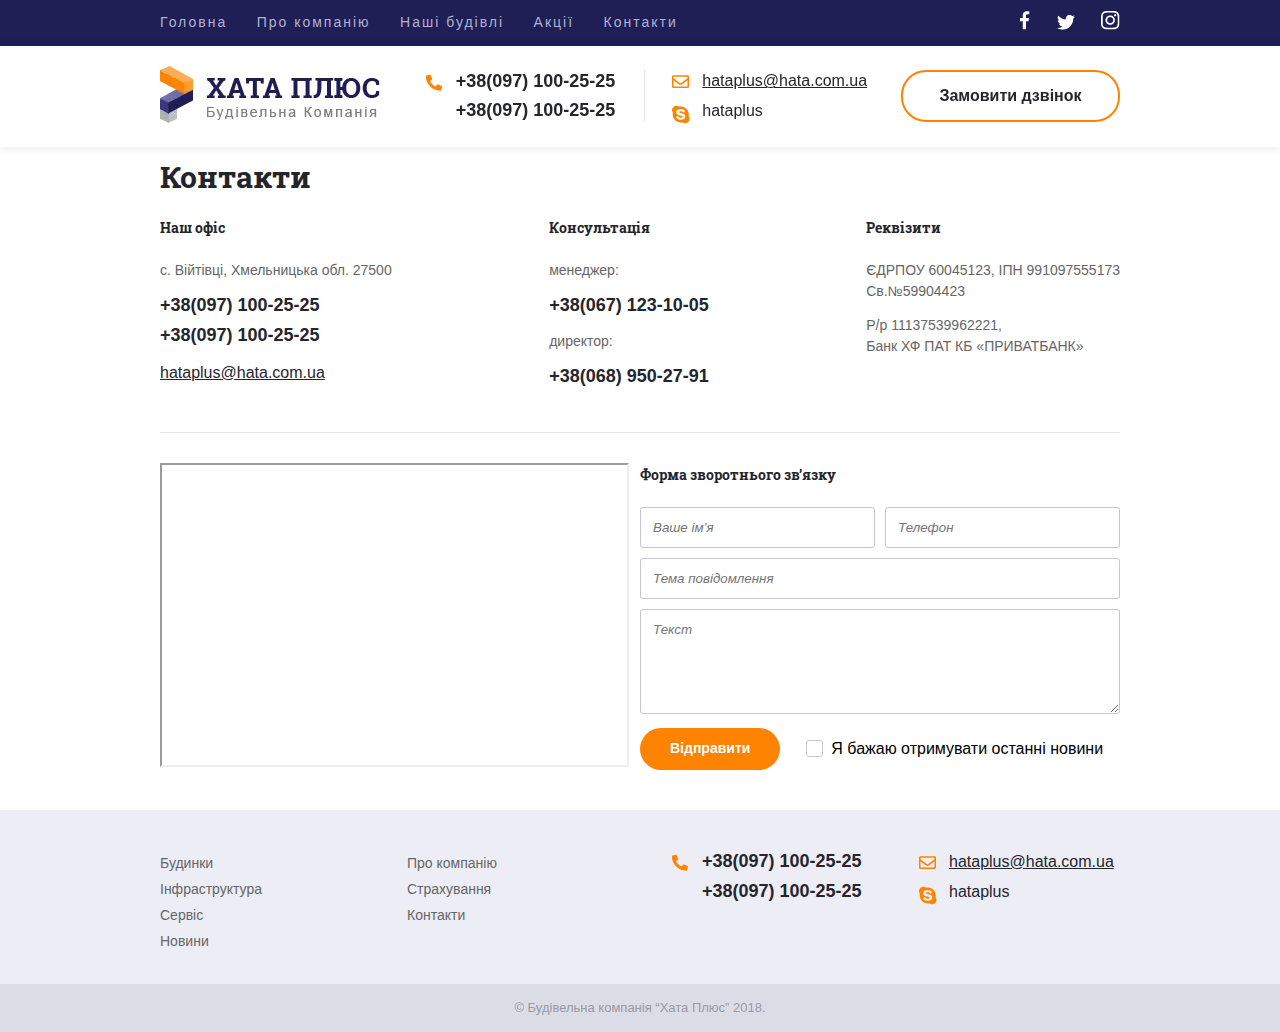
==== contact.html @ 56afaeb7 "forms done" ====
<!DOCTYPE html>
<html lang="en">

<head>
    <meta charset="UTF-8">
    <meta http-equiv="X-UA-Compatible" content="IE=edge">
    <meta name="viewport" content="width=device-width, initial-scale=1.0">
    <title>Хата Плюс Будівельна Компанія Офіційний Сайт Компанії</title>
    <link rel="preconnect" href="https://fonts.googleapis.com">
    <link rel="preconnect" href="https://fonts.gstatic.com" crossorigin>
    <link href="https://fonts.googleapis.com/css2?family=Roboto+Slab:wght@700&display=swap" rel="stylesheet">
    <link rel="stylesheet" href="style/style.css">
</head>

<body>
    <header class="container">
        <nav class="wrapper menu flex-between">
            <ul class="main-menu">
                <li><a href="index.html">Головна</a></li>
                <li><a href="#">Про компанію</a></li>
                <li><a href="price.html">Наші будівлі</a></li>
                <li><a href="#">Акції</a></li>
                <li><a href="contact.html">Контакти</a></li>
            </ul>
            <ul class="social-networks">
                <li><a href="#" class="fb"></a></li>
                <li><a href="#" class="tw"></a></li>
                <li><a href="#" class="inst"></a></li>
            </ul>
        </nav>
    </header>
    <div class="shadow">
        <div class="contact wrapper flex-between">
            <picture class="colum">
                <source srcset="style/img/logo.webp" type="image/webp">
                <img src="style/img/logo.png" alt="Компанія Хата Плюс">
            </picture>
            <div class="phone stick colum">
                <p><a class="tel icon" href="tel:+380971002525">+38(097) 100-25-25</a></p>
                <p><a href="tel:+380971002525">+38(097) 100-25-25</a></p>
            </div>
            <div class="mail colum">
                <p><a class="e-mail icon" href="mailto:hataplus@hata.com.ua">hataplus@hata.com.ua</a></p>
                <p><a class="skype icon" href="skype:skypenick">hataplus</a></p>
            </div>
            <a href="#" class="call-back colum">Замовити дзвінок</a>
        </div>
    </div>
    <main class="wrapper">
        <div class="main-contact">
            <h1>Контакти</h1>
            <div class="flex-between contact-page">
                <div class="gray-text">
                    <h2>Наш офіс</h2>
                    <p>с. Війтівці, Хмельницька обл. 27500</p>
                    <div class="phone contact-phone">
                        <p><a href="tel:+380971002525">+38(097) 100-25-25</a></p>
                        <p><a href="tel:+380971002525">+38(097) 100-25-25</a></p>
                    </div>
                    <p><a class="contact-mail" href="mailto:hataplus@hata.com.ua">hataplus@hata.com.ua</a></p>
                </div>
                <div class="gray-text">
                    <h2>Консультація</h2>
                    <p>менеджер:</p>
                    <p class="phone contact-phone"><a href="tel:+380671231005">+38(067) 123-10-05</a></p>
                    <p>директор:</p>
                    <p class="phone contact-phone"><a href="tel:+380689502791">+38(068) 950-27-91</a></p>
                </div>
                <div class="gray-text">
                    <h2>Реквізити</h2>
                    <p>ЄДРПОУ 60045123, ІПН 991097555173
                        <br>Св.№59904423</p>
                    <p>Р/р 11137539962221,
                        <br>Банк ХФ ПАТ КБ «ПРИВАТБАНК»</p>
                </div>
            </div>
            <hr>
            <div class="flex-between">
                <iframe src="https://www.google.com/maps/d/embed?mid=1ptqfVAoc7JudJpXL9x1p2py5NMaQnP8&ehbc=2E312F"
                    width="465" height="300"></iframe>
                <div class="form">
                    <h2>Форма зворотнього зв’язку</h2>
                    <form method="post" action="php.php">
                        <div class="flex-form mb10">
                            <label for="formName"><input id="formName" type="text" class="input-style" placeholder="Ваше ім’я"></label>
                            <label for="formTel"><input id="formTel" type="text" class="input-style" placeholder="Телефон"></label>
                        </div>
                        <label for="formTopic"><input id="formTopic" type="text" class="input-style mb10" placeholder="Тема повідомлення"></label>
                        <label for="formText"><textarea id="formText"  name="" class="input-style mb10" placeholder="Текст"></textarea></label>
                        <div class="flex-form">
                            <input type="submit" value="Відправити" class="submit">
                            <input id="check" type="checkbox" class="check-style" checked>
                            <label for="check" class="checkbox-margin">Я бажаю отримувати останні новини</label>
                        </div>
                    </form>
                </div>
            </div>
        </div>

    </main>
    <footer>
        <div class="navigation">
            <div class="wrapper footer flex-between">
                <ul class="colum">
                    <li>
                        <a href="#">Будинки</a>
                    </li>
                    <li>
                        <a href="#">Інфраструктура</a>
                    </li>
                    <li>
                        <a href="#">Сервіс</a>
                    </li>
                    <li>
                        <a href="#">Новини</a>
                    </li>
                </ul>
                <ul class="colum">
                    <li>
                        <a href="#">Про компанію</a>
                    </li>
                    <li>
                        <a href="#">Страхування</a>
                    </li>
                    <li>
                        <a href="#">Контакти</a>
                    </li>
                </ul>
                <div class="phone colum">
                    <p><a class="tel icon" href="tel:+380971002525">+38(097) 100-25-25</a></p>
                    <p><a href="tel:+380971002525">+38(097) 100-25-25</a></p>
                </div>
                <div class="mail colum">
                    <p><a class="e-mail icon" href="mailto:hataplus@hata.com.ua">hataplus@hata.com.ua</a></p>
                    <p><a class="skype icon" href="skype:skypenick">hataplus</a></p>
                </div>
            </div>
        </div>
        <p class="copyright">© Будівельна компанія “Хата Плюс” 2018.</p>
    </footer>

</body>

</html>
---- style/style.css ----
body {
    margin: 0;
    font-family: "Arial";
    cursor: url('cursor.cur'), auto;
}

hr {
    margin: 30px 0;
    border: none;
    border-top: 1px solid #e4e4ec;
}

sup {
    font-size: 0.6em;
}

input,
select,
textarea {
    box-sizing: border-box;
}

textarea {
    min-height: 105px;
    max-height: 200px;
    font-family: "Arial";
    resize: vertical;
}

.shadow {
    filter: drop-shadow(0 0 5px rgba(0, 0, 0, 0.1));
    background-color: #ffffff;
}

.wrapper {
    margin: 0 auto;
    max-width: 960px;
}

.mb10 {
    margin-bottom: 10px;
}

.flex-between {
    display: flex;
    justify-content: space-between;
}

.container {
    background-color: #1f1f56;
    padding: 11px 0;
}

.colum {
    min-width: 219px;
    box-sizing: border-box;
}

.menu ul {
    margin: 0;
    padding: 0;
}

.menu li {
    display: inline-block;
}

.menu li:hover>a {
    color: #fd8300;
}

.menu a {
    font-size: 14px;
    letter-spacing: 2px;
    line-height: 1.71em;
    color: #b1b1d2;
    text-decoration: none;
}

.main-menu li {
    margin-right: 25px;
}

.social-networks li {
    margin-left: 22px;
}

.social-networks a {
    display: block;
    background: url(img/sprite.png) no-repeat;
}

a.fb {
    height: 19px;
    width: 10px;
    background-position: 0 0;
}

a.fb:hover {
    background-position: 0 -21px;
}

a.tw {
    height: 15px;
    width: 18px;
    background-position: -12px 0;
}

a.tw:hover {
    background-position: -12px -21px;
}

a.inst {
    height: 19px;
    width: 19px;
    background-position: -32px 0;
}

a.inst:hover {
    background-position: -32px -21px;
}

.contact {
    padding: 20px 0;
    align-items: center;
}

.icon {
    position: relative;
}

.icon::before {
    content: '';
    position: absolute;
    top: 3px;
    left: -30px;
    background-image: url(img/sprite.png);
}

.tel::before {
    height: 17px;
    width: 16px;
    background-position: -53px 0;
}

.e-mail::before {
    height: 13px;
    width: 17px;
    background-position: -71px 0;
}

.skype::before {
    height: 19px;
    width: 18px;
    background-position: -90px 0;
}

.phone,
.mail {
    padding-left: 48px;
}

.phone p {
    margin: 0;
}

.phone p:first-child,
.mail p:first-child {
    margin-bottom: 6px;    
}

.phone a {
    font-size: 18px;
    line-height: 1.33em;
    color: #25252c;
    font-weight: bold;
    text-decoration: none;
}

.contact-phone {
    padding: 0;
}

.stick {
    position: relative;
}

.stick::before {
    content: "";
    position: absolute;
    right: -18px;
    width: 1px;
    height: 51px;
    background-color: #e4e4ec;    
}

.mail p {
    margin: 0;
}

.mail a {
    font-size: 16px;
    line-height: 1.5em;
    text-decoration: underline;
    color: #25252c;
}

a.skype {
    text-decoration: none;
}

.call-back {
    padding: 12px 25px;
    font-size: 16px;
    line-height: 1.5em;
    color: #25252c;
    font-weight: bold;
    border-radius: 25px;
    background-color: #ffffff;
    border: 2px solid #fd8300;
    text-align: center;
    text-decoration: none;
    transition: all 0.2s ease;
}

.call-back:hover {
    color: #fff;
    background-color: #fd8300;
    border: 2px solid #1f1f56;
}

.img-text {
    padding-top: 55px;
    padding-bottom: 40px;
    background-image: url(img/Rectangle.png);
    background-size: cover;
}

.img-text p {
    margin: 0;
}

.img-text b {
    font-size: 24px;
    line-height: 1em;
    color: #fd8300;
    font-family: "Arial";
}

.head {
    font-size: 30px;
    letter-spacing: 2px;
    text-transform: uppercase;
    color: #fff;
    font-weight: 700;
    font-family: "Roboto Slab";
    text-align: center;

}

.text {
    font-size: 14px;
    line-height: 1.71em;
    color: #fff;
    font-family: "Arial";
    text-align: center;
}

.price {
    font-size: 40px;
    color: #fd8300;
    font-weight: bold;
    font-family: "Arial";
    text-align: center;

}

h1 {
    margin-top: 10px;
    font-size: 30px;
    color: #24242b;
    font-weight: 700;
    font-family: "Roboto Slab";
}


.main-wrapper {
    padding: 35px 0 40px;
    column-gap: 28px;
}

.about p {
    font-size: 14px;
    line-height: 1.71em;
    color: #666666;
    font-family: "Arial";
}

.about a {
    font-size: 14px;
    line-height: 1.71em;
    color: #fd8300;
    text-decoration: underline;
    font-weight: bold;
    font-family: "Arial";
}

.about a:hover {
    color: #25252c;
    text-decoration: none;
}

.category nav {
    position: sticky;
    top: 35px;
    border-radius: 3px;
    overflow: hidden;
}

.category p {
    margin: 0;
    padding: 14px;
    width: 220px;
    font-size: 16px;
    line-height: 1.5em;
    color: #fff;
    font-weight: 700;
    font-family: "Roboto Slab";
    background-color: #1f1f56;
}

.category ul {
    margin: 0;
    padding: 0;
    list-style: none;
}

.category li {
    position: relative;
}

.category a {
    display: block;
    padding: 10px;
    background-color: #e4e4ec;
    font-size: 14px;
    line-height: 1.71em;
    color: #25252c;
    font-family: "Arial";
    text-decoration: none;
}

.category li:hover>a {
    color: #fff;
    background-color: #fd8300;
}

.category li:hover .category-in {
    display: block;
}

.aside-menu>li+li {
    border-top: 1px solid #cecedd;
}

.aside-menu>li::before {
    content: "";
    position: absolute;
    right: 12px;
    top: 17px;
    width: 7px;
    height: 7px;
    border-bottom: 2px solid #666666;
    border-right: 2px solid #666666;
    box-sizing: border-box;
    transform: rotate(-45deg);
}

.aside-menu>li:hover::before {
    transform: rotate(45deg);
    border-color: #ffffff;

}

.category-in {
    display: none;
}

.category-in li a {
    padding-left: 30px;
    font-size: 14px;
    line-height: 1.71em;
    color: #666666;
    font-family: "Arial";
}

.category-in li a:hover {
    background-color: #cecedd;
    color: #666666;


}

.popular {
    font-size: 24px;
    line-height: 1em;
    color: #24242b;
    font-weight: 700;
    font-family: "Roboto Slab";
}

.project p {
    margin: 0;
}

.project figure {
    margin: 0;
}

h2 {
    margin: 0;
}

.project h2 {
    font-size: 14px;
    line-height: 24px;
    color: #1f1f56;
    font-weight: bold;
    font-family: "Arial";
    text-decoration: none;
}

.project a:hover {
    text-decoration: underline;
}

.project p {
    font-size: 13px;
    line-height: 1.38em;
    color: #9999a6;
    font-family: "Arial";
}

.house {
    position: relative;
}

.house a {
    position: absolute;
    top: 0;
    left: 0;
    right: 0;
    bottom: 0;
}

.house a:hover+h2 {
    text-decoration: underline;
}

.navigation {
    padding: 40px 0 30px;
    background-color: #ededf5;
}

.navigation ul {
    margin: 0;
    padding: 0;
    list-style: none;
}

.navigation li a {
    font-size: 14px;
    line-height: 26px;
    color: #666666;
    font-family: "Arial";
    text-decoration: none;

}

.navigation li a:hover {
    text-decoration: underline;
    color: #fd8300;
}

.copyright {
    margin: 0 auto;
    padding: 15px;
    background-color: #dcdce6;
    font-size: 13px;
    line-height: 1.38em;
    color: #9999a6;
    font-family: "Arial";
    text-align: center;
}

.table {
    margin: 20px 0;
    width: 100%;
    border-collapse: collapse;
    border-radius: 3px;
    overflow: hidden;
    border-radius: 3px;
}

.table th {
    padding: 9px 21px;
    text-align: left;
    font-size: 14px;
    line-height: 1.71em;
    font-weight: 700;
    font-family: "Roboto Slab";
    color: #ffffff;
    background-color: #1f1f56;
}

.table td {
    padding: 9px 21px;
    font-size: 14px;
    line-height: 1.71em;
    color: #666666;
    background-color: #e4e4ec;
    box-shadow: inset 0px -1px 0px #cecedd;
}

.table tr:last-child>td {
    box-shadow: none;
}

.table tr:hover>td {
    color: #ffffff;
    background-color: #fd8300;
}

.table th:last-child,
.table td:last-child {
    text-align: right;
    padding-right: 21px;
}

.gray-text p {
    font-size: 14px;
    line-height: 1.5em;
    color: #666666; 
}

.main-contact {
    margin-bottom: 40px;
}

.main-contact p {
    margin: 0;
    margin-bottom: 13px;
}

.form {
    width: 50%;
}

.flex-form {
    display: flex;
    column-gap: 10px;
    row-gap: 10px;
    align-items: center;
}

.flex-form label {
    width: 100%;
}

.form h2,
.contact-page h2 {
    margin-bottom: 20px;
    font-size: 14px;
    line-height: 24px;
    color: #24242b;
    font-weight: 700;
    font-family: "Roboto Slab";
}

.contact-mail {
    font-size: 16px;
    line-height: 1.5em;
    text-decoration: underline;
    color: #25252c;
}

.input-style {
    padding: 12px;
    width: 100%;
    font-style: italic;
    border-radius: 3px;
    background-color: #ffffff;
    border: 1px solid #c5c5d4;
}

.input-style:focus {
    outline: none;
}

.submit {
    flex-grow: 0;
    padding: 9px 30px;
    border-radius: 21px;
    outline: none;
    border: none;
    background-color: #fd8300;
    font-size: 14px;
    line-height: 1.71em;
    color: #ffffff;
    font-weight: bold;
    text-align: center;
    transition: all 0.3s ease;
    cursor: pointer;
}

.submit:hover {
    color: #24242b;
    background-color: #c5c5d4;
}

.check-style {
    display: none;
}

.check-style+label {
    position: relative;
    padding-left: 25px;
}

.check-style+label::before {
    content: '';
    position: absolute;
    top: 0;
    left: 0;
    width: 15px;
    height: 15px;
    border-radius: 3px;
    background-color: #ffffff;
    border: 1px solid #c5c5d4;
}
/* 
.check-style+label::after {
    content: '';
    position: absolute;
    height: 7px;
    width: 9px;
    border: 1px;
    background-color: #1f1f56;
} */

.checkbox-margin {
    margin: 0 16px;
}
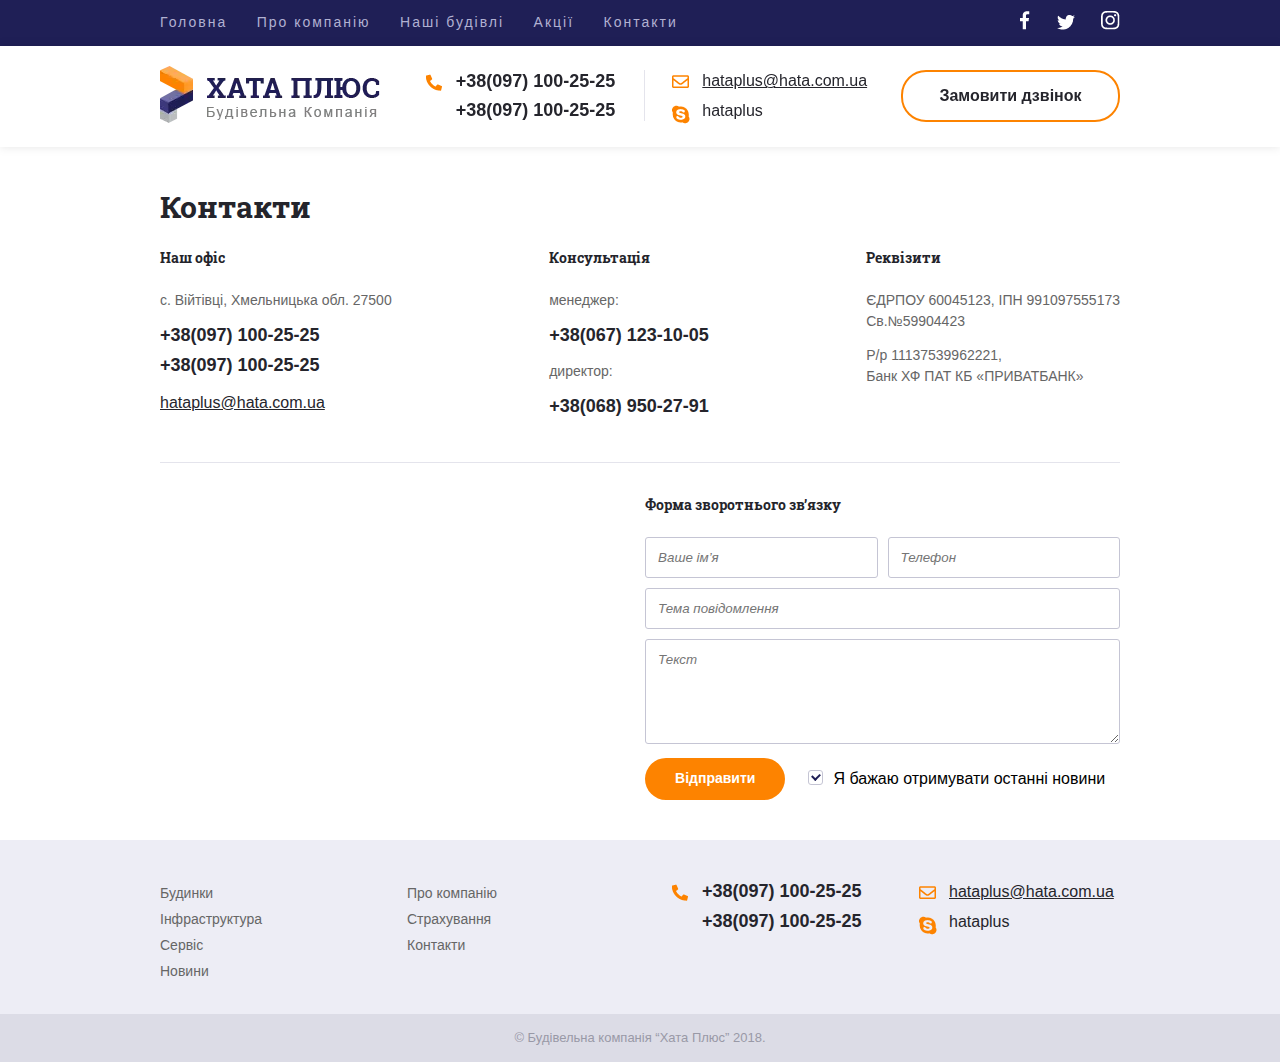
==== commit 1e6500a6: "check box done" ====
--- a/contact.html
+++ b/contact.html
@@ -75,7 +75,7 @@
                 </div>
             </div>
             <hr>
-            <div class="flex-between">
+            <div class="flex-between form-map">
                 <iframe src="https://www.google.com/maps/d/embed?mid=1ptqfVAoc7JudJpXL9x1p2py5NMaQnP8&ehbc=2E312F"
                     width="465" height="300"></iframe>
                 <div class="form">
--- a/style/style.css
+++ b/style/style.css
@@ -27,9 +27,14 @@
     resize: vertical;
 }
 
+iframe {
+    border: none;
+}
+
 .shadow {
     filter: drop-shadow(0 0 5px rgba(0, 0, 0, 0.1));
     background-color: #ffffff;
+    margin-bottom: 40px;
 }
 
 .wrapper {
@@ -547,6 +552,10 @@
     margin-bottom: 40px;
 }
 
+/* .main-contact h1 {
+    padding-top: 40px;
+} */
+
 .main-contact p {
     margin: 0;
     margin-bottom: 13px;
@@ -575,6 +584,10 @@
     color: #24242b;
     font-weight: 700;
     font-family: "Roboto Slab";
+}
+
+.form-map {
+    column-gap: 25px;
 }
 
 .contact-mail {
@@ -637,17 +650,22 @@
     border-radius: 3px;
     background-color: #ffffff;
     border: 1px solid #c5c5d4;
-}
-/* 
-.check-style+label::after {
+    box-sizing: border-box;
+}
+
+.check-style:checked+label::after {
     content: '';
     position: absolute;
-    height: 7px;
-    width: 9px;
-    border: 1px;
-    background-color: #1f1f56;
-} */
+    top: 3px;
+    left: 4px;
+    height: 6px;
+    width: 8px;
+    border-left: 2px solid #1f1f56;
+    border-bottom: 2px solid #1f1f56;
+    transform: rotate(-45deg);
+    box-sizing: border-box;
+}
 
 .checkbox-margin {
-    margin: 0 16px;
-}
+    margin: 0 13px;
+}
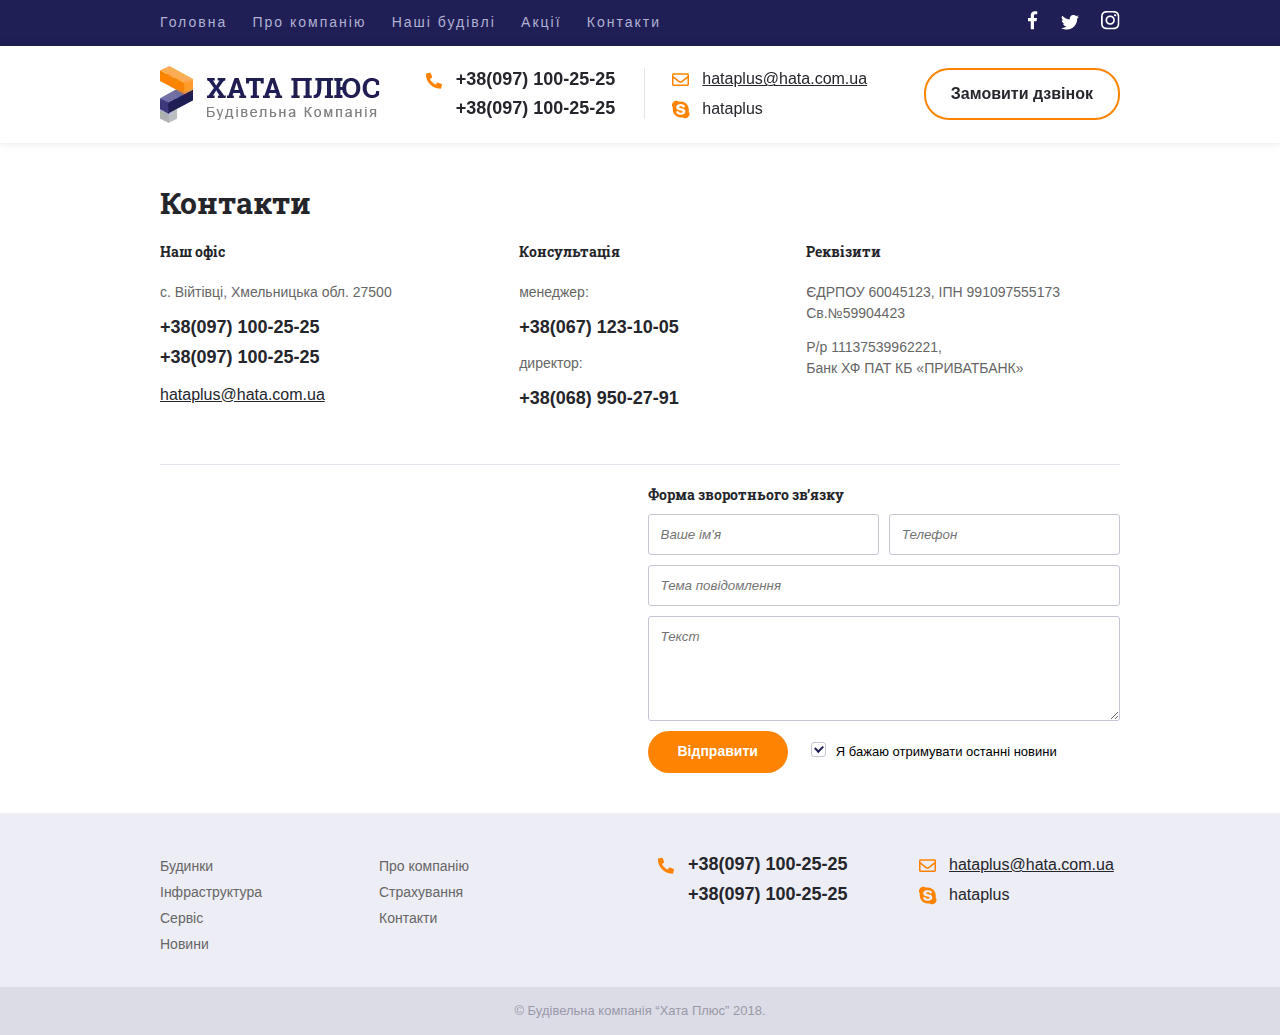
==== commit be5236f6: "new burger" ====
--- a/contact.html
+++ b/contact.html
@@ -15,7 +15,12 @@
 <body>
     <header class="container">
         <nav class="wrapper menu flex-between">
-            <ul class="main-menu">
+            <div class="burger" id="burger">
+                <span></span>
+                <span></span>
+                <span></span>
+            </div>
+            <ul class="main-menu" id="menu">
                 <li><a href="index.html">Головна</a></li>
                 <li><a href="#">Про компанію</a></li>
                 <li><a href="price.html">Наші будівлі</a></li>
@@ -43,7 +48,7 @@
                 <p><a class="e-mail icon" href="mailto:hataplus@hata.com.ua">hataplus@hata.com.ua</a></p>
                 <p><a class="skype icon" href="skype:skypenick">hataplus</a></p>
             </div>
-            <a href="#" class="call-back colum">Замовити дзвінок</a>
+            <div class="colum colum-call-back"><a href="#" class="call-back">Замовити дзвінок</a></div>
         </div>
     </div>
     <main class="wrapper">
@@ -76,8 +81,7 @@
             </div>
             <hr>
             <div class="flex-between form-map">
-                <iframe src="https://www.google.com/maps/d/embed?mid=1ptqfVAoc7JudJpXL9x1p2py5NMaQnP8&ehbc=2E312F"
-                    width="465" height="300"></iframe>
+                <iframe class="map" src="https://www.google.com/maps/d/embed?mid=1ptqfVAoc7JudJpXL9x1p2py5NMaQnP8&ehbc=2E312F"></iframe>
                 <div class="form">
                     <h2>Форма зворотнього зв’язку</h2>
                     <form method="post" action="php.php">
@@ -100,32 +104,34 @@
     </main>
     <footer>
         <div class="navigation">
-            <div class="wrapper footer flex-between">
-                <ul class="colum">
-                    <li>
-                        <a href="#">Будинки</a>
-                    </li>
-                    <li>
-                        <a href="#">Інфраструктура</a>
-                    </li>
-                    <li>
-                        <a href="#">Сервіс</a>
-                    </li>
-                    <li>
-                        <a href="#">Новини</a>
-                    </li>
-                </ul>
-                <ul class="colum">
-                    <li>
-                        <a href="#">Про компанію</a>
-                    </li>
-                    <li>
-                        <a href="#">Страхування</a>
-                    </li>
-                    <li>
-                        <a href="#">Контакти</a>
-                    </li>
-                </ul>
+            <div class="wrapper justify-centr flex-between">
+                <div class="footer">
+                    <ul class="colum">
+                        <li>
+                            <a href="#">Будинки</a>
+                        </li>
+                        <li>
+                            <a href="#">Інфраструктура</a>
+                        </li>
+                        <li>
+                            <a href="#">Сервіс</a>
+                        </li>
+                        <li>
+                            <a href="#">Новини</a>
+                        </li>
+                    </ul>
+                    <ul class="colum">
+                        <li>
+                            <a href="#">Про компанію</a>
+                        </li>
+                        <li>
+                            <a href="#">Страхування</a>
+                        </li>
+                        <li>
+                            <a href="#">Контакти</a>
+                        </li>
+                    </ul>
+                </div>
                 <div class="phone colum">
                     <p><a class="tel icon" href="tel:+380971002525">+38(097) 100-25-25</a></p>
                     <p><a href="tel:+380971002525">+38(097) 100-25-25</a></p>
@@ -138,7 +144,12 @@
         </div>
         <p class="copyright">© Будівельна компанія “Хата Плюс” 2018.</p>
     </footer>
-
+    <script>
+        burger.onclick = function(){
+            menu.classList.toggle("menu-open")
+            burger.classList.toggle("burger-open")
+        }
+    </script>
 </body>
 
 </html>--- a/style/style.css
+++ b/style/style.css
@@ -1,3 +1,7 @@
+html {
+    font-size: 1px;
+}
+
 body {
     margin: 0;
     font-family: "Arial";
@@ -5,7 +9,7 @@
 }
 
 hr {
-    margin: 30px 0;
+    margin: 20rem 0;
     border: none;
     border-top: 1px solid #e4e4ec;
 }
@@ -21,14 +25,19 @@
 }
 
 textarea {
-    min-height: 105px;
-    max-height: 200px;
+    min-height: 105rem;
+    max-height: 200rem;
     font-family: "Arial";
     resize: vertical;
 }
 
 iframe {
     border: none;
+}
+
+.map {
+    width: 100%;
+    min-height: 250rem;
 }
 
 .shadow {
@@ -36,29 +45,37 @@
     background-color: #ffffff;
     margin-bottom: 40px;
 }
-
+/* костиль для падінгів по горизонталі  */
 .wrapper {
     margin: 0 auto;
-    max-width: 960px;
+    padding-left: 20rem !important; 
+    padding-right: 20rem !important;
+    max-width: 960rem;
 }
 
 .mb10 {
-    margin-bottom: 10px;
+    margin-bottom: 10rem;
 }
 
 .flex-between {
     display: flex;
-    justify-content: space-between;
+    justify-content: center;
+    row-gap: 10rem;
+    flex-wrap: wrap;
 }
 
 .container {
     background-color: #1f1f56;
-    padding: 11px 0;
+    padding: 11rem 0;
 }
 
 .colum {
-    min-width: 219px;
+    min-width: 219rem;
     box-sizing: border-box;
+}
+
+.menu {
+    justify-content: space-between;
 }
 
 .menu ul {
@@ -75,19 +92,80 @@
 }
 
 .menu a {
-    font-size: 14px;
-    letter-spacing: 2px;
+    font-size: 14rem;
+    letter-spacing: 2rem;
     line-height: 1.71em;
     color: #b1b1d2;
     text-decoration: none;
 }
 
+.burger {
+    position: relative;
+    width: 30rem;
+
+}
+/* трансформ орігін для фіксації місця */
+.burger span {
+    position: absolute;
+    display: inline-block;
+    height: 3rem;
+    width: 24rem;
+    background-color: #fd8300;
+    transform-origin: left;
+    transition: all 0.3s ease;
+}
+
+.burger span:first-child {
+    top: 0;    
+}
+
+.burger span:nth-child(2) {
+    top: 50%;
+    transform: translateY(-50%);    
+}
+
+.burger span:last-child {
+    bottom: 0;    
+}
+
+.burger-open span:first-child {
+    transform: rotate(42deg);
+}
+
+.burger-open span:last-child {
+    transform: rotate(-42deg);
+}
+
+.burger-open span:nth-child(2) {
+    opacity: 0;
+
+}
+
+.main-menu {
+    display: none;
+}
+
 .main-menu li {
-    margin-right: 25px;
+    margin-right: 25rem;
+}
+
+.menu-open {
+    position: fixed;
+    top: 45rem;
+    left: 0;
+    display: flex;
+    flex-direction: column;
+    padding: 10rem 20rem !important;
+    width: 100%;
+    text-align: center;
+    background-color: #1f1f56;
+    box-sizing: border-box;
+    z-index: 1;
+
 }
 
 .social-networks li {
-    margin-left: 22px;
+    margin-left: 22rem;
 }
 
 .social-networks a {
@@ -126,7 +204,7 @@
 }
 
 .contact {
-    padding: 20px 0;
+    padding: 20rem 0;
     align-items: center;
 }
 
@@ -137,8 +215,8 @@
 .icon::before {
     content: '';
     position: absolute;
-    top: 3px;
-    left: -30px;
+    top: 3rem;
+    left: -30rem;
     background-image: url(img/sprite.png);
 }
 
@@ -155,6 +233,7 @@
 }
 
 .skype::before {
+    top: 0;
     height: 19px;
     width: 18px;
     background-position: -90px 0;
@@ -162,7 +241,7 @@
 
 .phone,
 .mail {
-    padding-left: 48px;
+    padding-left: 48rem;
 }
 
 .phone p {
@@ -171,11 +250,11 @@
 
 .phone p:first-child,
 .mail p:first-child {
-    margin-bottom: 6px;    
+    margin-bottom: 6rem;    
 }
 
 .phone a {
-    font-size: 18px;
+    font-size: 18rem;
     line-height: 1.33em;
     color: #25252c;
     font-weight: bold;
@@ -186,25 +265,12 @@
     padding: 0;
 }
 
-.stick {
-    position: relative;
-}
-
-.stick::before {
-    content: "";
-    position: absolute;
-    right: -18px;
-    width: 1px;
-    height: 51px;
-    background-color: #e4e4ec;    
-}
-
 .mail p {
     margin: 0;
 }
 
 .mail a {
-    font-size: 16px;
+    font-size: 16rem;
     line-height: 1.5em;
     text-decoration: underline;
     color: #25252c;
@@ -215,12 +281,13 @@
 }
 
 .call-back {
-    padding: 12px 25px;
-    font-size: 16px;
+    display: inline-block;
+    padding: 12rem 25rem;
+    font-size: 16rem;
     line-height: 1.5em;
     color: #25252c;
     font-weight: bold;
-    border-radius: 25px;
+    border-radius: 25rem;
     background-color: #ffffff;
     border: 2px solid #fd8300;
     text-align: center;
@@ -234,9 +301,13 @@
     border: 2px solid #1f1f56;
 }
 
+.colum-call-back {
+    text-align: center;
+}
+
 .img-text {
-    padding-top: 55px;
-    padding-bottom: 40px;
+    padding-top: 55rem;
+    padding-bottom: 40rem;
     background-image: url(img/Rectangle.png);
     background-size: cover;
 }
@@ -246,15 +317,15 @@
 }
 
 .img-text b {
-    font-size: 24px;
+    font-size: 24rem;
     line-height: 1em;
     color: #fd8300;
     font-family: "Arial";
 }
 
 .head {
-    font-size: 30px;
-    letter-spacing: 2px;
+    font-size: 30rem;
+    letter-spacing: 2rem;
     text-transform: uppercase;
     color: #fff;
     font-weight: 700;
@@ -264,7 +335,7 @@
 }
 
 .text {
-    font-size: 14px;
+    font-size: 14rem;
     line-height: 1.71em;
     color: #fff;
     font-family: "Arial";
@@ -272,7 +343,7 @@
 }
 
 .price {
-    font-size: 40px;
+    font-size: 40rem;
     color: #fd8300;
     font-weight: bold;
     font-family: "Arial";
@@ -281,8 +352,8 @@
 }
 
 h1 {
-    margin-top: 10px;
-    font-size: 30px;
+    margin-top: 10rem;
+    font-size: 30rem;
     color: #24242b;
     font-weight: 700;
     font-family: "Roboto Slab";
@@ -290,20 +361,20 @@
 
 
 .main-wrapper {
-    padding: 35px 0 40px;
-    column-gap: 28px;
+    padding: 35rem 0 40rem;
+    column-gap: 28rem;
 }
 
 .about p {
-    font-size: 14px;
+    font-size: 14rem;
     line-height: 1.71em;
     color: #666666;
     font-family: "Arial";
 }
 
 .about a {
-    font-size: 14px;
-    line-height: 1.71em;
+    font-size: 14rem;
+    line-height: 1.3em;
     color: #fd8300;
     text-decoration: underline;
     font-weight: bold;
@@ -315,18 +386,21 @@
     text-decoration: none;
 }
 
+.category {
+    width: 100%;
+}
+
 .category nav {
     position: sticky;
-    top: 35px;
+    top: 35rem;
     border-radius: 3px;
     overflow: hidden;
 }
 
 .category p {
     margin: 0;
-    padding: 14px;
-    width: 220px;
-    font-size: 16px;
+    padding: 14rem;
+    font-size: 16rem;
     line-height: 1.5em;
     color: #fff;
     font-weight: 700;
@@ -346,9 +420,9 @@
 
 .category a {
     display: block;
-    padding: 10px;
+    padding: 10rem;
     background-color: #e4e4ec;
-    font-size: 14px;
+    font-size: 14rem;
     line-height: 1.71em;
     color: #25252c;
     font-family: "Arial";
@@ -371,10 +445,10 @@
 .aside-menu>li::before {
     content: "";
     position: absolute;
-    right: 12px;
-    top: 17px;
-    width: 7px;
-    height: 7px;
+    right: 12rem;
+    top: 17rem;
+    width: 7rem;
+    height: 7rem;
     border-bottom: 2px solid #666666;
     border-right: 2px solid #666666;
     box-sizing: border-box;
@@ -392,8 +466,8 @@
 }
 
 .category-in li a {
-    padding-left: 30px;
-    font-size: 14px;
+    padding-left: 30rem;
+    font-size: 14rem;
     line-height: 1.71em;
     color: #666666;
     font-family: "Arial";
@@ -407,13 +481,18 @@
 }
 
 .popular {
-    font-size: 24px;
+    text-align: center;
+    font-size: 24rem;
     line-height: 1em;
     color: #24242b;
     font-weight: 700;
     font-family: "Roboto Slab";
 }
 
+.project {
+    column-gap: 28rem;
+}
+
 .project p {
     margin: 0;
 }
@@ -427,8 +506,8 @@
 }
 
 .project h2 {
-    font-size: 14px;
-    line-height: 24px;
+    font-size: 14rem;
+    line-height: 24rem;
     color: #1f1f56;
     font-weight: bold;
     font-family: "Arial";
@@ -440,7 +519,7 @@
 }
 
 .project p {
-    font-size: 13px;
+    font-size: 13rem;
     line-height: 1.38em;
     color: #9999a6;
     font-family: "Arial";
@@ -463,7 +542,7 @@
 }
 
 .navigation {
-    padding: 40px 0 30px;
+    padding: 40rem 0 30rem;
     background-color: #ededf5;
 }
 
@@ -474,8 +553,8 @@
 }
 
 .navigation li a {
-    font-size: 14px;
-    line-height: 26px;
+    font-size: 14rem;
+    line-height: 26rem;
     color: #666666;
     font-family: "Arial";
     text-decoration: none;
@@ -489,18 +568,22 @@
 
 .copyright {
     margin: 0 auto;
-    padding: 15px;
+    padding: 15rem;
     background-color: #dcdce6;
-    font-size: 13px;
+    font-size: 13rem;
     line-height: 1.38em;
     color: #9999a6;
     font-family: "Arial";
     text-align: center;
 }
 
+.table-wrap {
+    overflow-x: scroll;
+}
+
 .table {
-    margin: 20px 0;
-    width: 100%;
+    margin: 20rem 0;
+    width: 685rem;
     border-collapse: collapse;
     border-radius: 3px;
     overflow: hidden;
@@ -508,9 +591,9 @@
 }
 
 .table th {
-    padding: 9px 21px;
+    padding: 9rem 21rem;
     text-align: left;
-    font-size: 14px;
+    font-size: 14rem;
     line-height: 1.71em;
     font-weight: 700;
     font-family: "Roboto Slab";
@@ -519,14 +602,22 @@
 }
 
 .table td {
-    padding: 9px 21px;
-    font-size: 14px;
+    padding: 9rem 21rem;
+    font-size: 14rem;
     line-height: 1.71em;
     color: #666666;
     background-color: #e4e4ec;
     box-shadow: inset 0px -1px 0px #cecedd;
 }
 
+.table td:first-child {
+    min-width: 190rem;
+}
+
+.table td:last-child {
+    min-width: 100rem;
+}
+
 .table tr:last-child>td {
     box-shadow: none;
 }
@@ -539,26 +630,30 @@
 .table th:last-child,
 .table td:last-child {
     text-align: right;
-    padding-right: 21px;
+    padding-right: 21rem;
+}
+
+.gray-text {
+    margin-bottom: 20rem;
 }
 
 .gray-text p {
-    font-size: 14px;
+    font-size: 14rem;
     line-height: 1.5em;
     color: #666666; 
 }
 
 .main-contact {
-    margin-bottom: 40px;
-}
-
-/* .main-contact h1 {
-    padding-top: 40px;
-} */
+    margin-bottom: 40rem;
+}
+
+.main-contact h1 {
+    text-align: center; 
+}
 
 .main-contact p {
     margin: 0;
-    margin-bottom: 13px;
+    margin-bottom: 5rem;
 }
 
 .form {
@@ -567,8 +662,9 @@
 
 .flex-form {
     display: flex;
-    column-gap: 10px;
-    row-gap: 10px;
+    flex-wrap: wrap;
+    column-gap: 10rem;
+    row-gap: 10rem;
     align-items: center;
 }
 
@@ -576,29 +672,45 @@
     width: 100%;
 }
 
+.contact-page {
+    justify-content: start;
+}
+
+.form {
+    width: 100%;
+}
+
+.contact-page {
+    column-gap: 28rem;
+}
+
 .form h2,
 .contact-page h2 {
-    margin-bottom: 20px;
-    font-size: 14px;
-    line-height: 24px;
+    margin-bottom: 10rem;
+    font-size: 14rem;
+    line-height: 1.4em;
     color: #24242b;
     font-weight: 700;
     font-family: "Roboto Slab";
 }
 
+.form h2 {
+    text-align: center;
+}
+
 .form-map {
-    column-gap: 25px;
+    column-gap: 25rem;
 }
 
 .contact-mail {
-    font-size: 16px;
+    font-size: 16rem;
     line-height: 1.5em;
     text-decoration: underline;
     color: #25252c;
 }
 
 .input-style {
-    padding: 12px;
+    padding: 12rem;
     width: 100%;
     font-style: italic;
     border-radius: 3px;
@@ -612,12 +724,12 @@
 
 .submit {
     flex-grow: 0;
-    padding: 9px 30px;
+    padding: 9rem 30rem;
     border-radius: 21px;
     outline: none;
     border: none;
     background-color: #fd8300;
-    font-size: 14px;
+    font-size: 14rem;
     line-height: 1.71em;
     color: #ffffff;
     font-weight: bold;
@@ -631,13 +743,18 @@
     background-color: #c5c5d4;
 }
 
+.checkbox-margin {
+    font-size: 13rem;
+    line-height: 1.61em;
+}
+
 .check-style {
     display: none;
 }
 
 .check-style+label {
     position: relative;
-    padding-left: 25px;
+    padding-left: 25rem;
 }
 
 .check-style+label::before {
@@ -645,8 +762,8 @@
     position: absolute;
     top: 0;
     left: 0;
-    width: 15px;
-    height: 15px;
+    width: 15rem;
+    height: 15rem;
     border-radius: 3px;
     background-color: #ffffff;
     border: 1px solid #c5c5d4;
@@ -656,16 +773,129 @@
 .check-style:checked+label::after {
     content: '';
     position: absolute;
-    top: 3px;
-    left: 4px;
-    height: 6px;
-    width: 8px;
+    top: 3rem;
+    left: 4rem;
+    height: 6rem;
+    width: 8rem;
     border-left: 2px solid #1f1f56;
     border-bottom: 2px solid #1f1f56;
     transform: rotate(-45deg);
     box-sizing: border-box;
 }
 
-.checkbox-margin {
-    margin: 0 13px;
-}
+
+
+.footer {
+    text-align: center;
+}
+
+@media screen and (min-width: 425px) {
+    .contact-page {
+        padding-left: 50rem;
+    }
+}
+
+@media screen and (min-width: 478px) {
+    .footer {
+        display: flex;
+    }
+    .contact {
+        column-gap: 28rem;
+    } 
+}
+
+@media screen and (min-width: 768px) {
+    .flex-between {
+        justify-content: space-between;
+    }
+    .table-wrap {
+        overflow-x: visible;
+    }
+    .table {
+        width: 100%;
+    }
+    .burger {
+        display: none;
+    }
+    .main-menu {
+        display: block;
+    }
+    .colum,
+    .form h2,
+    .popular {
+        text-align: left;
+    }
+    .colum-call-back {
+        margin: 0 auto;
+        text-align: center;
+    }
+    .project {
+        column-gap: 20rem;
+    }
+    .main-contact p {
+        margin-bottom: 13rem;
+    }
+    .contact-page h2 {
+        margin-bottom: 20rem;
+    }
+    .contact-page {
+        justify-content: center;
+        column-gap: 60rem;
+    }
+    .flex-form {
+        flex-wrap: nowrap;
+    }
+    .checkbox-margin {
+        font-size: 13rem;
+        line-height: 1.61em;
+        margin: 0 13rem;
+    }
+    .justify-centr {
+        justify-content: center;
+    }
+    
+}
+
+@media screen and (min-width: 960px) {
+    .flex-between {
+        justify-content: space-between;
+        flex-wrap: nowrap;
+        column-gap: 15rem;
+    }
+    .stick {
+        position: relative;
+    }
+    .stick::before {
+        content: "";
+        position: absolute;
+        right: -18px;
+        width: 1px;
+        height: 51px;
+        background-color: #e4e4ec;    
+    } 
+    .colum-call-back {
+        margin: 0;
+        text-align: right;
+    }
+    .main-contact h1 {
+        text-align: left;
+    }
+    .contact-page {
+        padding-left: 0;
+        padding-right: 60rem;
+    }
+} 
+
+@media screen and (min-width: 2560px) {
+    html {
+        font-size: 1.5px;
+    }  
+      
+    .icon::before,
+    a.fb,
+    a.tw,
+    a.inst {
+        transform-origin: top;
+        transform: scale(1.5);
+    }
+}
